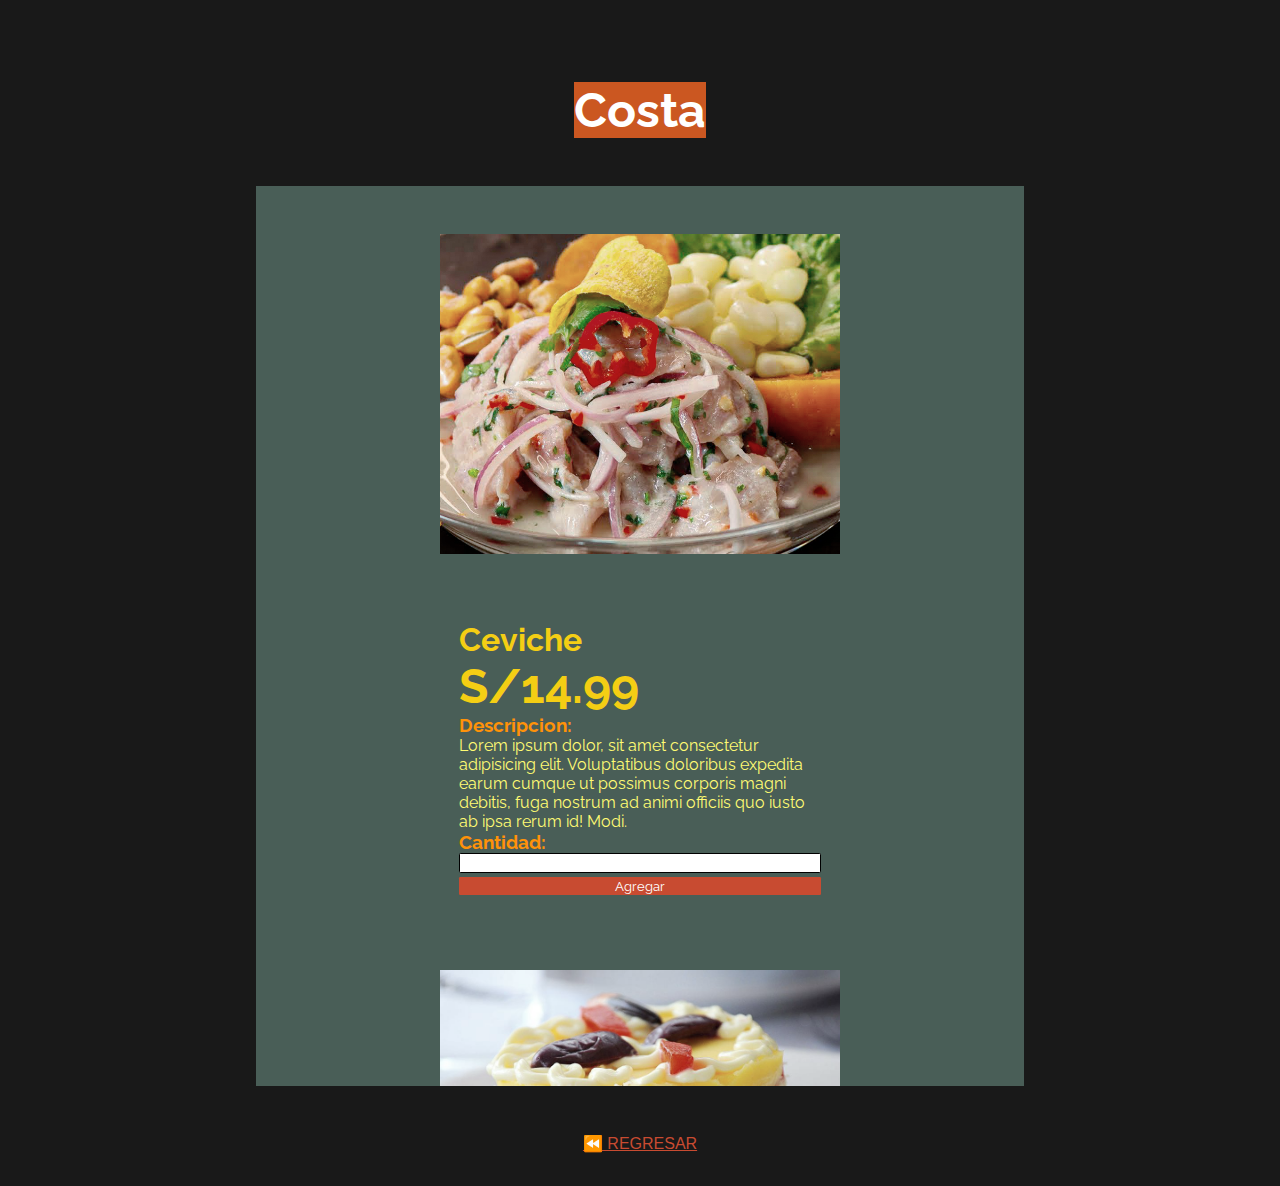
==== assets/platos-costa.html @ 81541fd2 "Subiendo Proyecto" ====
<!DOCTYPE html>
<html lang="en">
  <head>
    <meta charset="UTF-8" />
    <meta name="viewport" content="width=device-width, initial-scale=1.0" />
    <link rel="stylesheet" href="./platos-costa.css" />
    <title>Costa</title>
  </head>
  <body>
    <article class="carta-costa">
      <h3>Costa</h3>
      <section class="platos">
        <div class="plato plato1">
          <img src="/costa/img-cebiche.jpg" alt="ceviche" />
        </div>
        <div class="plato info">
          <h2>Ceviche</h2>
          <h3 class="precio">S/14.99</h3>
          <h3>Descripcion:</h3>
          <p>
            Lorem ipsum dolor, sit amet consectetur adipisicing elit.
            Voluptatibus doloribus expedita earum cumque ut possimus corporis
            magni debitis, fuga nostrum ad animi officiis quo iusto ab ipsa
            rerum id! Modi.
          </p>
          <h3>Cantidad:</h3>
          <input type="number" />
          <button type="submit">Agregar</button>
        </div>

        <div class="plato plato2">
          <img src="/costa//img-causa.jpg" alt="img-causa" />
        </div>
        <div class="plato info">
          <h2>Causa</h2>
          <h3 class="precio">S/11.99</h3>
          <h3>Descripcion:</h3>
          <p>
            Lorem ipsum dolor, sit amet consectetur adipisicing elit.
            Voluptatibus doloribus expedita earum cumque ut possimus corporis
            magni debitis, fuga nostrum ad animi officiis quo iusto ab ipsa
            rerum id! Modi.
          </p>
          <h3>Cantidad:</h3>
          <input type="number" />
          <button type="submit">Agregar</button>
        </div>

        <div class="plato plato3">
          <img src="/costa//img-seco.jpg" alt="Seco" />
        </div>
        <div class="plato info">
          <h2>Seco con Frejoles</h2>
          <h3 class="precio">S/10.99</h3>
          <h3>Descripcion:</h3>
          <p>
            Lorem ipsum dolor, sit amet consectetur adipisicing elit.
            Voluptatibus doloribus expedita earum cumque ut possimus corporis
            magni debitis, fuga nostrum ad animi officiis quo iusto ab ipsa
            rerum id! Modi.
          </p>
          <h3>Cantidad:</h3>
          <input type="number" />
          <button type="submit">Agregar</button>
        </div>

        <div class="plato plato4">
          <img src="/costa//img-lomo.jpg" alt="Lomo" />
        </div>
        <div class="plato info">
          <h2>Lomo Saltado</h2>
          <h3 class="precio">S/17.99</h3>

          <h3>Descripcion:</h3>
          <p>
            Lorem ipsum dolor, sit amet consectetur adipisicing elit.
            Voluptatibus doloribus expedita earum cumque ut possimus corporis
            magni debitis, fuga nostrum ad animi officiis quo iusto ab ipsa
            rerum id! Modi.
          </p>
          <h3>Cantidad:</h3>
          <input type="number" />
          <button type="submit">Agregar</button>
        </div>

        <div class="plato plato5">
          <img src="/costa/img-mariscos.jpeg" alt="Mariscos" />
        </div>
        <div class="plato info">
          <h2>Arroz con Mariscos</h2>
          <h3 class="precio">S/16.99</h3>

          <h3>Descripcion:</h3>
          <p>
            Lorem ipsum dolor, sit amet consectetur adipisicing elit.
            Voluptatibus doloribus expedita earum cumque ut possimus corporis
            magni debitis, fuga nostrum ad animi officiis quo iusto ab ipsa
            rerum id! Modi.
          </p>
          <h3>Cantidad:</h3>
          <input type="number" />
          <button type="submit">Agregar</button>
        </div>

        <div class="plato plato6">
          <img src="/costa/img-criollo.jpg" alt="Criollo" />
        </div>
        <div class="plato info">
          <h2>Tallarin Criollo</h2>
          <h3 class="precio">S/15.99</h3>

          <h3>Descripcion:</h3>
          <p>
            Lorem ipsum dolor, sit amet consectetur adipisicing elit.
            Voluptatibus doloribus expedita earum cumque ut possimus corporis
            magni debitis, fuga nostrum ad animi officiis quo iusto ab ipsa
            rerum id! Modi.
          </p>
          <h3>Cantidad:</h3>
          <input type="number" />
          <button type="submit">Agregar</button>
        </div>

        <div class="plato plato7">
          <img src="/costa/img-carapulcra.jpg" alt="Carapulcra" />
        </div>
        <div class="plato info">
          <h2>Carapulcra</h2>
          <h3 class="precio">S/12.99</h3>

          <h3>Descripcion:</h3>
          <p>
            Lorem ipsum dolor, sit amet consectetur adipisicing elit.
            Voluptatibus doloribus expedita earum cumque ut possimus corporis
            magni debitis, fuga nostrum ad animi officiis quo iusto ab ipsa
            rerum id! Modi.
          </p>
          <h3>Cantidad:</h3>
          <input type="number" />
          <button type="submit">Agregar</button>
        </div>

        <div class="plato plato8">
          <img src="/costa/img-rojos.jpg" alt="Rojos" />
        </div>
        <div class="plato info">
          <h2>Tallarines Rojos</h2>
          <h3 class="precio">S/12.99</h3>

          <h3>Descripcion:</h3>
          <p>
            Lorem ipsum dolor, sit amet consectetur adipisicing elit.
            Voluptatibus doloribus expedita earum cumque ut possimus corporis
            magni debitis, fuga nostrum ad animi officiis quo iusto ab ipsa
            rerum id! Modi.
          </p>
          <h3>Cantidad:</h3>
          <input type="number" />
          <button type="submit">Agregar</button>
        </div>

        <div class="plato plato9">
          <img src="/costa/img-tigre.jpg" alt="Tigre" />
        </div>
        <div class="plato info">
          <h2>Leche de Tigre</h2>
          <h3 class="precio">S/18.99</h3>

          <h3>Descripcion:</h3>
          <p>
            Lorem ipsum dolor, sit amet consectetur adipisicing elit.
            Voluptatibus doloribus expedita earum cumque ut possimus corporis
            magni debitis, fuga nostrum ad animi officiis quo iusto ab ipsa
            rerum id! Modi.
          </p>
          <h3>Cantidad:</h3>
          <input type="number" />
          <button type="submit">Agregar</button>
        </div>
      </section>
      <a class="button-return" href="../index.html">⏪ REGRESAR</a>
    </article>
  </body>
</html>
---- assets/platos-costa.css ----
@import url("https://fonts.googleapis.com/css2?family=Raleway:wght@800&display=swap");

html,
body {
  box-sizing: border-box;
  font-size: 16px;
  font-family: sans-serif;
  background-color: #191919;
}

*,
*::after,
*::before {
  box-sizing: inherit;
}

img,
video {
  max-width: 100%;
  height: auto;
}

.carta-costa {
  margin: 0 auto;
  height: 130vh;
  width: 80vw;
  display: flex;
  flex-flow: column wrap;
  justify-content: center;
  align-items: center;
}

/******** Seccion de los platos ********/

.platos {
  display: flex;
  flex-flow: row wrap;
  justify-content: center;
  align-items: center;
  overflow-y: scroll;
  background-color: #495e57;
  gap: 3em;
  padding: 3em;
  margin: 0px auto;
  height: 100vh;
  width: 60vw;
}

.plato {
  display: flex;
  height: 20em;
  width: 25em;
}

.plato > img {
  object-fit: cover;
  object-position: center center;
  filter: grayscale(0.4);
}

.carta-costa > h3 {
  font-family: "Raleway", sans-serif;
  font-size: 3em;
  color: #fff;
  background-color: #cb5721;
}

/***********  Info platos ***************/

.info {
  display: flex;
  flex-flow: column wrap;
  color: #cb5721;
  padding: 1.2em;
}

.info > h3 {
  color: #ff9209;
  font-family: "Raleway", sans-serif;
  margin: 0.001em;
}

.info > .precio {
  color: #f4ce14;
  font-size: 3em;
}

.info > h2 {
  color: #f4ce14;
  font-family: "Raleway", sans-serif;
  font-size: 2em;
  margin: 0.001em;
}

.info > p {
  font-family: "Raleway", sans-serif;
  color: #fffb73;
  margin: 0.001em;
}

.info > input {
  font-family: "Raleway", sans-serif;
  border-radius: 0.1em;
  border: thin solid #000;
  color: #cb5721;
  margin-bottom: 0.3em;
}

.info > button {
  font-family: "Raleway", sans-serif;
  border-radius: 0.1em;
  border: none;
  color: #fff;
  background-color: #c84b31;
}

/********* Boton return ********/
.button-return {
  color: #c84b31;
  margin-top: 3em;
  font-size: 16px;
}
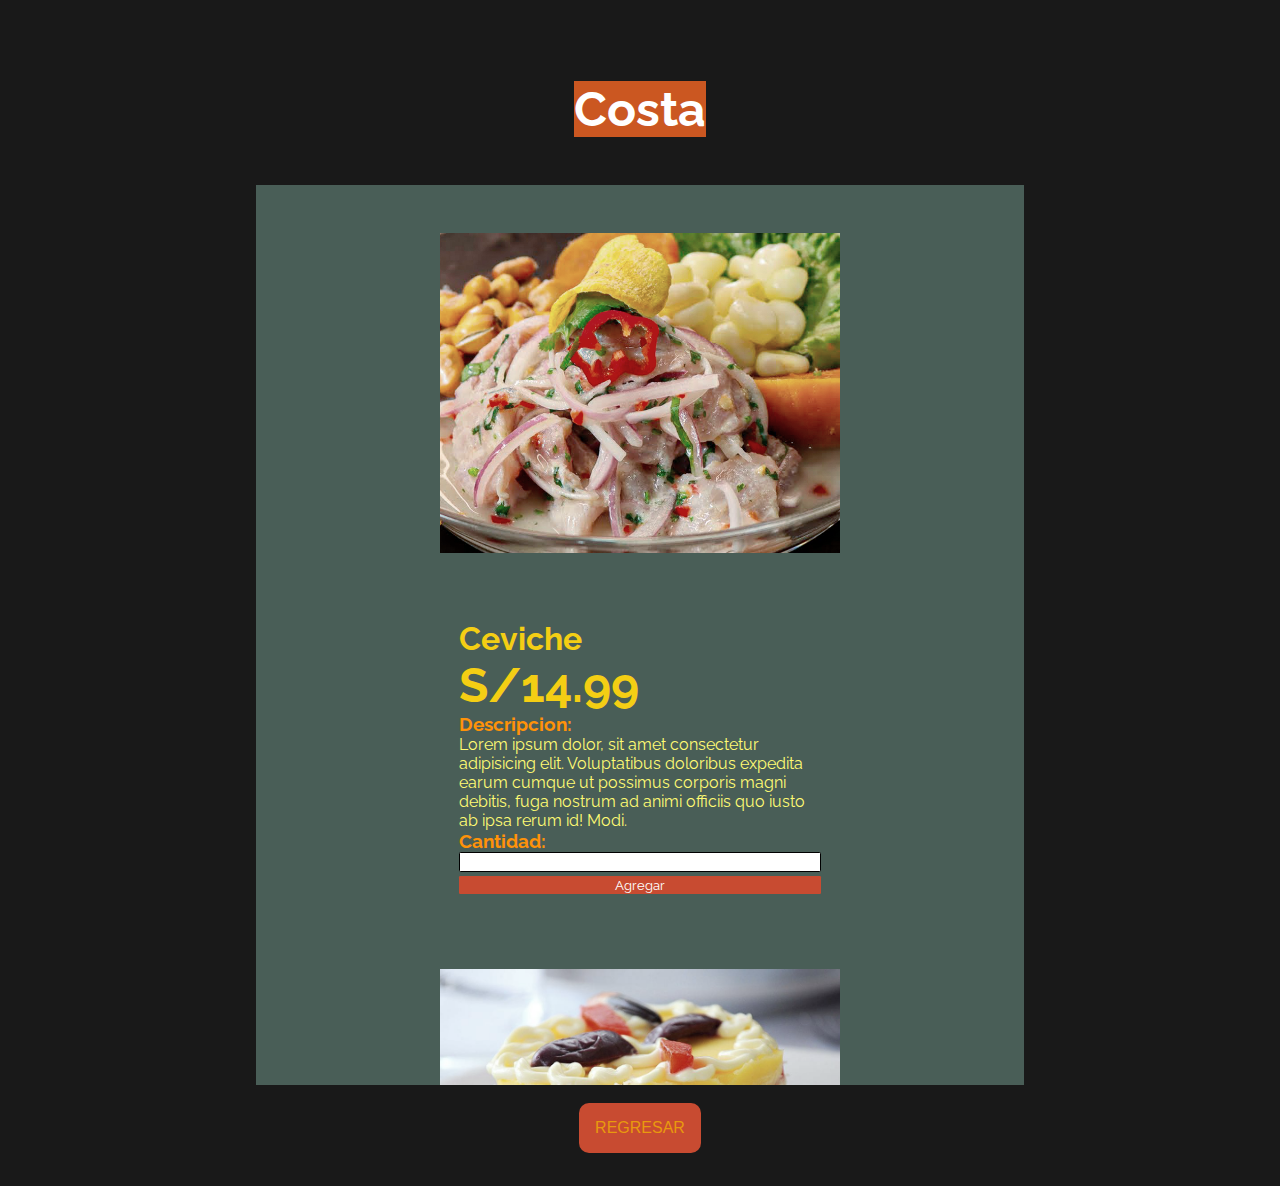
==== commit f5df6975: "Mejorando los buttons de return" ====
--- a/assets/platos-costa.html
+++ b/assets/platos-costa.html
@@ -178,7 +178,8 @@
           <button type="submit">Agregar</button>
         </div>
       </section>
-      <a class="button-return" href="../index.html">⏪ REGRESAR</a>
+      <br />
+      <a class="button-return" href="../index.html"> REGRESAR</a>
     </article>
   </body>
 </html>
--- a/assets/platos-costa.css
+++ b/assets/platos-costa.css
@@ -116,7 +116,14 @@
 
 /********* Boton return ********/
 .button-return {
-  color: #c84b31;
-  margin-top: 3em;
-  font-size: 16px;
+  text-decoration: none;
+  padding: 1em;
+  border-radius: 10px;
+  border: none;
+  background-color: #c84b31;
+  color: #e9990e;
 }
+
+.button-return:hover {
+  color: #ffd609;
+}
